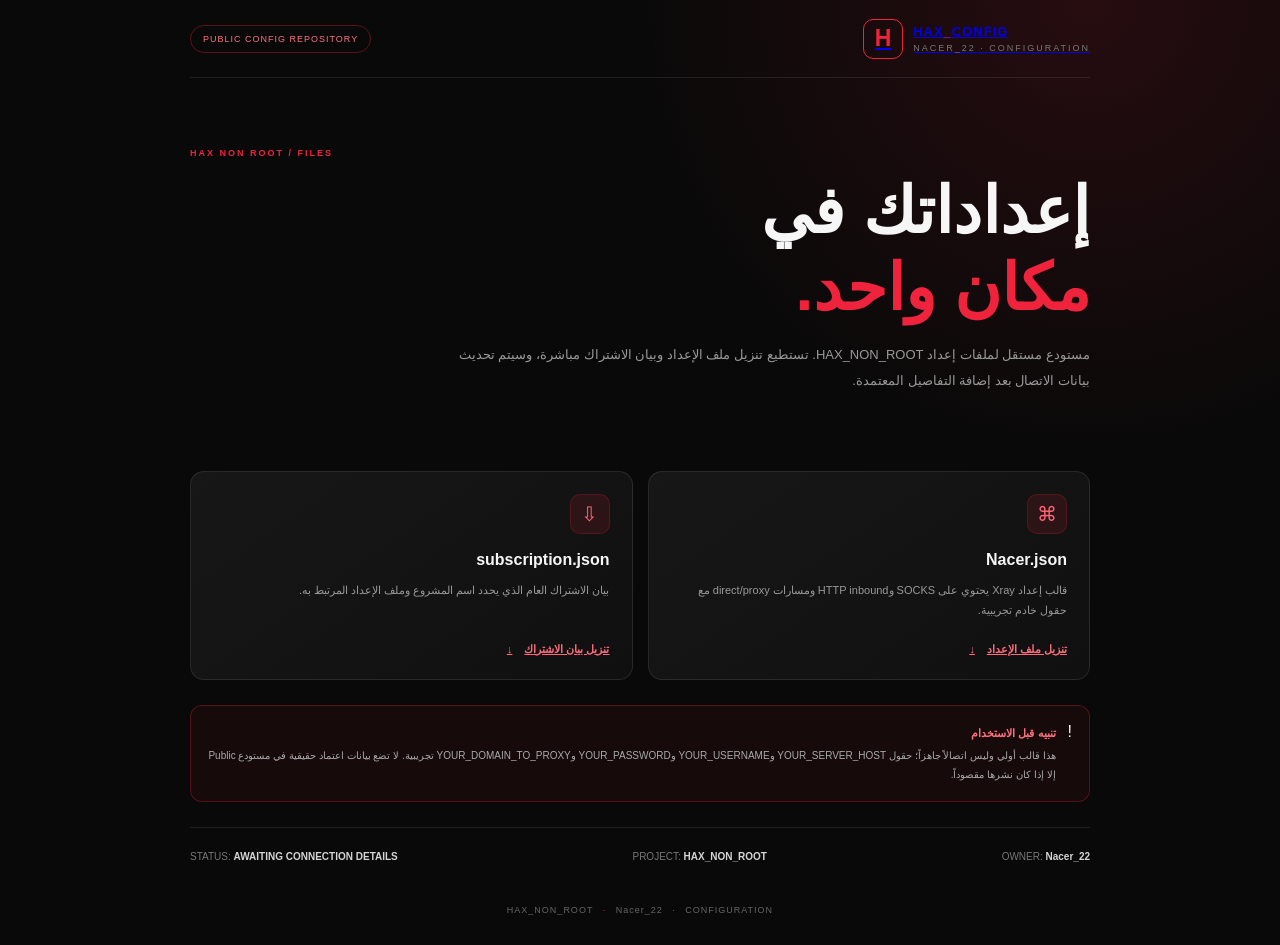
==== config/index.html @ 85397769 "Add HAX_CONFIG page inside main Pages site" ====
<!doctype html>
<html lang="ar" dir="rtl">
<head><meta charset="utf-8"><meta name="viewport" content="width=device-width,initial-scale=1"><meta name="theme-color" content="#090909"><meta name="description" content="HAX_NON_ROOT configuration files"><title>HAX CONFIG | Nacer_22</title><style>
:root{--bg:#090909;--panel:#141414;--line:rgba(255,255,255,.09);--red:#ef233c;--muted:#999}*{box-sizing:border-box}body{margin:0;background:radial-gradient(circle at 85% 0,rgba(239,35,60,.13),transparent 32%),var(--bg);color:#f6f6f6;font-family:Tahoma,Arial,sans-serif;min-height:100vh}.wrap{width:min(900px,calc(100% - 30px));margin:auto}.top{height:78px;display:flex;align-items:center;justify-content:space-between;border-bottom:1px solid var(--line)}.brand{display:flex;gap:10px;align-items:center;direction:ltr}.mark{width:40px;height:40px;border:1px solid var(--red);border-radius:10px;display:grid;place-items:center;color:var(--red);font-size:23px;font-weight:900}.brand b{display:block;font-size:13px;letter-spacing:1px}.brand b span{color:var(--red)}.brand small{display:block;color:#777;font-size:9px;letter-spacing:2px;margin-top:4px}.pill{font-size:9px;color:#ff7180;border:1px solid rgba(239,35,60,.35);border-radius:30px;padding:8px 12px;letter-spacing:1px}.hero{padding:70px 0 40px}.eyebrow{font-size:9px;color:var(--red);font-weight:800;letter-spacing:2px;direction:ltr}.hero h1{font-size:clamp(38px,7vw,64px);line-height:1.2;margin:15px 0}.hero h1 span{color:var(--red)}.hero p{max-width:650px;color:#999;line-height:2;font-size:13px}.files{display:grid;grid-template-columns:1fr 1fr;gap:15px;margin:24px 0}.file{background:linear-gradient(145deg,#171717,#101010);border:1px solid var(--line);border-radius:14px;padding:22px}.file .icon{width:40px;height:40px;display:grid;place-items:center;background:rgba(239,35,60,.12);border:1px solid rgba(239,35,60,.2);color:#ff6577;border-radius:10px;font-size:20px}.file h2{font-size:16px;margin:17px 0 7px;direction:ltr;text-align:right}.file p{color:#999;font-size:11px;line-height:1.9;min-height:42px}.download{display:inline-flex;gap:12px;align-items:center;color:#ff6b7c;font-weight:800;font-size:11px;margin-top:10px}.warning{display:flex;gap:12px;padding:17px;border:1px solid rgba(239,35,60,.3);border-radius:12px;background:rgba(239,35,60,.06);margin:25px 0}.warning strong{color:#ff7180;font-size:11px}.warning p{margin:5px 0 0;color:#aaa;font-size:10px;line-height:1.9}.state{margin-top:25px;border-top:1px solid var(--line);padding:23px 0;color:#777;font-size:10px;display:flex;justify-content:space-between;gap:15px;flex-wrap:wrap}.state b{color:#d6d6d6}footer{padding:20px 0 30px;color:#666;text-align:center;font-size:9px;letter-spacing:1px;direction:ltr}footer span{color:var(--red);padding:0 6px}@media(max-width:600px){.top{height:70px}.pill{font-size:8px;padding:7px 9px}.hero{padding-top:48px}.files{grid-template-columns:1fr}.file p{min-height:unset}.state{flex-direction:column}}
</style></head>
<body><main class="wrap">
<header class="top"><a class="brand" href="#"><span class="mark">H</span><span><b>HAX<span>_</span>CONFIG</b><small>NACER_22 · CONFIGURATION</small></span></a><span class="pill">PUBLIC CONFIG REPOSITORY</span></header>
<section class="hero"><div class="eyebrow">HAX NON ROOT / FILES</div><h1>إعداداتك في<br><span>مكان واحد.</span></h1><p>مستودع مستقل لملفات إعداد HAX_NON_ROOT. تستطيع تنزيل ملف الإعداد وبيان الاشتراك مباشرة، وسيتم تحديث بيانات الاتصال بعد إضافة التفاصيل المعتمدة.</p></section>
<section class="files">
<article class="file"><div class="icon">⌘</div><h2>Nacer.json</h2><p>قالب إعداد Xray يحتوي على SOCKS وHTTP inbound ومسارات direct/proxy مع حقول خادم تجريبية.</p><a class="download" href="Nacer.json" download>تنزيل ملف الإعداد <span>↓</span></a></article>
<article class="file"><div class="icon">⇩</div><h2>subscription.json</h2><p>بيان الاشتراك العام الذي يحدد اسم المشروع وملف الإعداد المرتبط به.</p><a class="download" href="subscription.json" download>تنزيل بيان الاشتراك <span>↓</span></a></article>
</section>
<div class="warning"><div>!</div><div><strong>تنبيه قبل الاستخدام</strong><p>هذا قالب أولي وليس اتصالاً جاهزاً؛ حقول YOUR_SERVER_HOST وYOUR_USERNAME وYOUR_PASSWORD وYOUR_DOMAIN_TO_PROXY تجريبية. لا تضع بيانات اعتماد حقيقية في مستودع Public إلا إذا كان نشرها مقصوداً.</p></div></div>
<div class="state"><span>OWNER: <b>Nacer_22</b></span><span>PROJECT: <b>HAX_NON_ROOT</b></span><span>STATUS: <b>AWAITING CONNECTION DETAILS</b></span></div>
<footer>HAX_NON_ROOT <span>·</span> Nacer_22 <span>·</span> CONFIGURATION</footer>
</main></body></html>
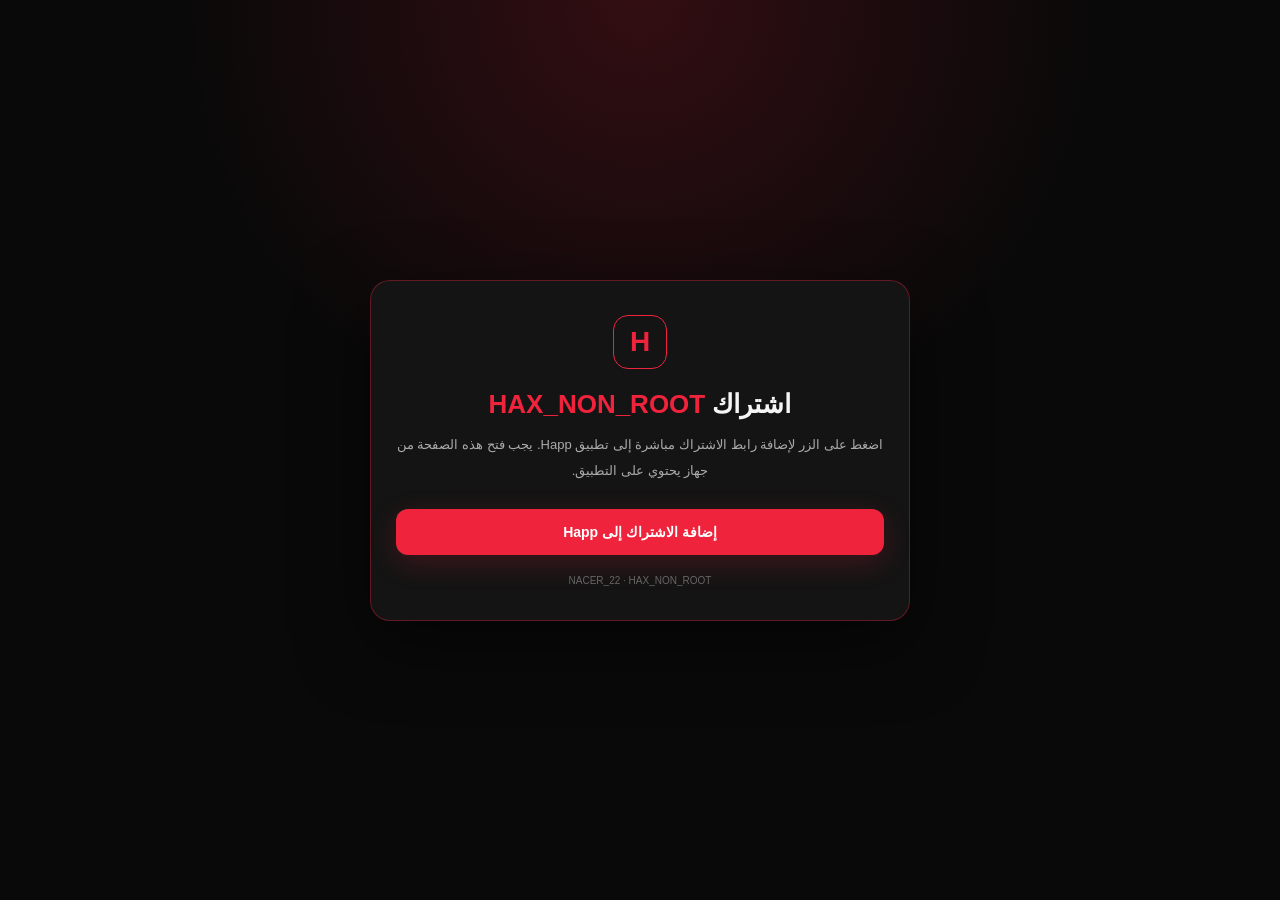
==== commit 606ec99f: "Replace config placeholders with direct Happ subscription button" ====
--- a/config/index.html
+++ b/config/index.html
@@ -1,16 +1,9 @@
 <!doctype html>
 <html lang="ar" dir="rtl">
-<head><meta charset="utf-8"><meta name="viewport" content="width=device-width,initial-scale=1"><meta name="theme-color" content="#090909"><meta name="description" content="HAX_NON_ROOT configuration files"><title>HAX CONFIG | Nacer_22</title><style>
-:root{--bg:#090909;--panel:#141414;--line:rgba(255,255,255,.09);--red:#ef233c;--muted:#999}*{box-sizing:border-box}body{margin:0;background:radial-gradient(circle at 85% 0,rgba(239,35,60,.13),transparent 32%),var(--bg);color:#f6f6f6;font-family:Tahoma,Arial,sans-serif;min-height:100vh}.wrap{width:min(900px,calc(100% - 30px));margin:auto}.top{height:78px;display:flex;align-items:center;justify-content:space-between;border-bottom:1px solid var(--line)}.brand{display:flex;gap:10px;align-items:center;direction:ltr}.mark{width:40px;height:40px;border:1px solid var(--red);border-radius:10px;display:grid;place-items:center;color:var(--red);font-size:23px;font-weight:900}.brand b{display:block;font-size:13px;letter-spacing:1px}.brand b span{color:var(--red)}.brand small{display:block;color:#777;font-size:9px;letter-spacing:2px;margin-top:4px}.pill{font-size:9px;color:#ff7180;border:1px solid rgba(239,35,60,.35);border-radius:30px;padding:8px 12px;letter-spacing:1px}.hero{padding:70px 0 40px}.eyebrow{font-size:9px;color:var(--red);font-weight:800;letter-spacing:2px;direction:ltr}.hero h1{font-size:clamp(38px,7vw,64px);line-height:1.2;margin:15px 0}.hero h1 span{color:var(--red)}.hero p{max-width:650px;color:#999;line-height:2;font-size:13px}.files{display:grid;grid-template-columns:1fr 1fr;gap:15px;margin:24px 0}.file{background:linear-gradient(145deg,#171717,#101010);border:1px solid var(--line);border-radius:14px;padding:22px}.file .icon{width:40px;height:40px;display:grid;place-items:center;background:rgba(239,35,60,.12);border:1px solid rgba(239,35,60,.2);color:#ff6577;border-radius:10px;font-size:20px}.file h2{font-size:16px;margin:17px 0 7px;direction:ltr;text-align:right}.file p{color:#999;font-size:11px;line-height:1.9;min-height:42px}.download{display:inline-flex;gap:12px;align-items:center;color:#ff6b7c;font-weight:800;font-size:11px;margin-top:10px}.warning{display:flex;gap:12px;padding:17px;border:1px solid rgba(239,35,60,.3);border-radius:12px;background:rgba(239,35,60,.06);margin:25px 0}.warning strong{color:#ff7180;font-size:11px}.warning p{margin:5px 0 0;color:#aaa;font-size:10px;line-height:1.9}.state{margin-top:25px;border-top:1px solid var(--line);padding:23px 0;color:#777;font-size:10px;display:flex;justify-content:space-between;gap:15px;flex-wrap:wrap}.state b{color:#d6d6d6}footer{padding:20px 0 30px;color:#666;text-align:center;font-size:9px;letter-spacing:1px;direction:ltr}footer span{color:var(--red);padding:0 6px}@media(max-width:600px){.top{height:70px}.pill{font-size:8px;padding:7px 9px}.hero{padding-top:48px}.files{grid-template-columns:1fr}.file p{min-height:unset}.state{flex-direction:column}}
+<head>
+<meta charset="utf-8"><meta name="viewport" content="width=device-width,initial-scale=1">
+<meta name="theme-color" content="#090909"><title>HAX_NON_ROOT | Subscription</title>
+<style>
+*{box-sizing:border-box}body{margin:0;min-height:100vh;display:grid;place-items:center;padding:22px;background:radial-gradient(circle at 50% 0,rgba(239,35,60,.18),transparent 42%),#090909;color:#f5f5f5;font-family:Tahoma,Arial,sans-serif}.card{width:min(540px,100%);padding:34px 25px;text-align:center;background:#141414;border:1px solid rgba(239,35,60,.35);border-radius:20px;box-shadow:0 22px 70px #0008}.logo{width:54px;height:54px;margin:0 auto 20px;display:grid;place-items:center;border:1px solid #ef233c;border-radius:15px;color:#ef233c;font-size:28px;font-weight:900}h1{font-size:26px;margin:0 0 12px}h1 span{color:#ef233c}p{color:#aaa;font-size:13px;line-height:2;margin:0 0 25px}.btn{display:block;padding:15px 18px;border-radius:12px;background:#ef233c;color:white;text-decoration:none;font-size:14px;font-weight:800;box-shadow:0 8px 28px #ef233c33}.btn:active{transform:scale(.99)}small{display:block;color:#666;font-size:10px;margin-top:20px;direction:ltr;overflow-wrap:anywhere}
 </style></head>
-<body><main class="wrap">
-<header class="top"><a class="brand" href="#"><span class="mark">H</span><span><b>HAX<span>_</span>CONFIG</b><small>NACER_22 · CONFIGURATION</small></span></a><span class="pill">PUBLIC CONFIG REPOSITORY</span></header>
-<section class="hero"><div class="eyebrow">HAX NON ROOT / FILES</div><h1>إعداداتك في<br><span>مكان واحد.</span></h1><p>مستودع مستقل لملفات إعداد HAX_NON_ROOT. تستطيع تنزيل ملف الإعداد وبيان الاشتراك مباشرة، وسيتم تحديث بيانات الاتصال بعد إضافة التفاصيل المعتمدة.</p></section>
-<section class="files">
-<article class="file"><div class="icon">⌘</div><h2>Nacer.json</h2><p>قالب إعداد Xray يحتوي على SOCKS وHTTP inbound ومسارات direct/proxy مع حقول خادم تجريبية.</p><a class="download" href="Nacer.json" download>تنزيل ملف الإعداد <span>↓</span></a></article>
-<article class="file"><div class="icon">⇩</div><h2>subscription.json</h2><p>بيان الاشتراك العام الذي يحدد اسم المشروع وملف الإعداد المرتبط به.</p><a class="download" href="subscription.json" download>تنزيل بيان الاشتراك <span>↓</span></a></article>
-</section>
-<div class="warning"><div>!</div><div><strong>تنبيه قبل الاستخدام</strong><p>هذا قالب أولي وليس اتصالاً جاهزاً؛ حقول YOUR_SERVER_HOST وYOUR_USERNAME وYOUR_PASSWORD وYOUR_DOMAIN_TO_PROXY تجريبية. لا تضع بيانات اعتماد حقيقية في مستودع Public إلا إذا كان نشرها مقصوداً.</p></div></div>
-<div class="state"><span>OWNER: <b>Nacer_22</b></span><span>PROJECT: <b>HAX_NON_ROOT</b></span><span>STATUS: <b>AWAITING CONNECTION DETAILS</b></span></div>
-<footer>HAX_NON_ROOT <span>·</span> Nacer_22 <span>·</span> CONFIGURATION</footer>
-</main></body></html>+<body><main class="card"><div class="logo">H</div><h1>اشتراك <span>HAX_NON_ROOT</span></h1><p>اضغط على الزر لإضافة رابط الاشتراك مباشرة إلى تطبيق Happ. يجب فتح هذه الصفحة من جهاز يحتوي على التطبيق.</p><a class="btn" href="happ://crypt5/fzvd4YgqdTHtPvjHwhZcw54y24f7Dk0goBe2Fa1lwDobLeD1wJ/QO6q6l24H6Re0xAiw9PskIQB2kP+rco9tRM+3dKIoFMLXly9M+D4ldIR6piO1jP7rKBCMbFuluqrSjPTdvZ2GCrgAw2OdN9Z3smxJidBwT/Pp5nygdjj4WjatLy07EI3tGhREKTcj1lohQIQ4V8w/OxgmvwGOWRHsEYL2m2PjGST1R3JY/aHOV5x6R4X5OUqBwJMzCt9str+x4gOEen5haEsE33G4fLDuFio0JJrTwH5+J57flABwGFeJ6xUeHvMj3trh12dB6jUOikacLaWDr1K/iiFBmQ/49+Z7erc2SrSba4m7OLM+JytVfUKOcoLliCftLpHJrq3MqsOPstNkTvOx0uQZSTJ7mlsI38vWVjl/eSznEASBgSz8yViHbJuMJdocMub07L3xHO8aWMbln9vVzUlDyD2KaeD9qIQfbVXusHpuitOMCHwuGxWARZcRPA7MzW8D/BZMq4X1FqKBaJYzHBEYbzqGaT4J1fEZ3clHpeOgcdEB8z4fQ/IbdLlTpZFO2l+ueHhPzLRVpINU9aRXCDz3VFFAnJO8PZ5CFpT1N+ixLmQb2fEhyVexHC6MOnF8nRQ630G7z5ierJOGT6MlSVmdKh504SbEPIHCimLjDq6zWFD8WqmbIjEdl5kra6NnqjllRCOpZ9gLA5EHp3ItLgeYLheipP697OxUq/wLnZqrTEtOLrbjH7+aDudlSJrvNlWau7Ar2HWst3QvwP4o2hUVtQSal8jSc7cDJr53xBdEh3Ftba0/NNB4wCh1aP2hTvXeK/wkfgWbzhJwmkeu0rjGcXVUJBqH7lFuHd79qrXyLA2YPyrewPrqC1qbtG1ivYGcD1SQrG/hX+f6ZzI3oG5r7o96dM7Y5GDfdBlfV8oSrrAkz1VQsiqviGG19jWmfoE=ff">إضافة الاشتراك إلى Happ</a><small>NACER_22 · HAX_NON_ROOT</small></main></body></html>
